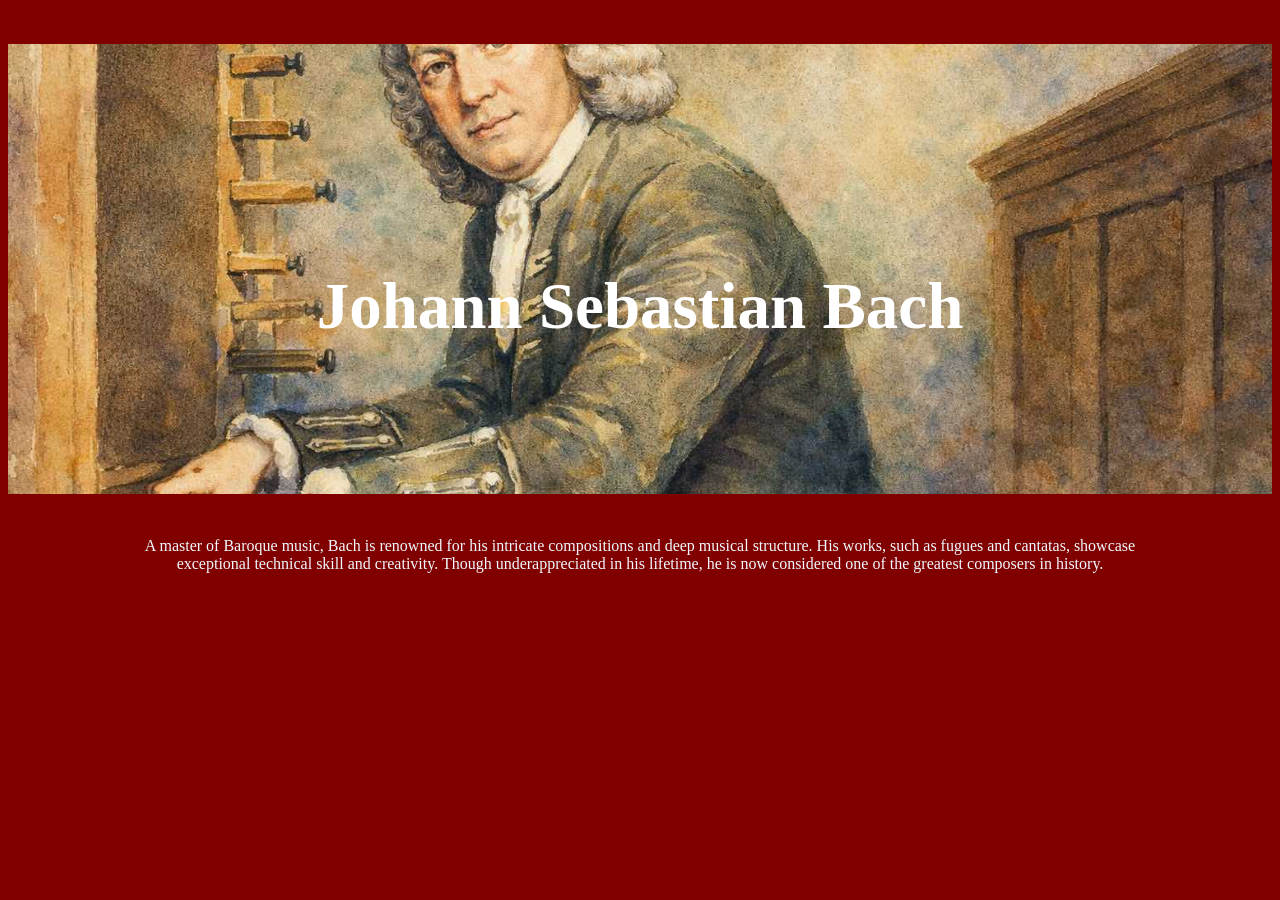
==== Johann-Sebastian-Bach.html @ b47b546a "Add files via upload" ====
<!DOCTYPE html>

<html>

<head>
<link rel="stylesheet" type="text/css" href="eco-fest-style.css">
<title> Eco Fest - Bach </title>


</head>

<body>

<div style="background-image: url('JohannSebastianBach.jpg'); background-size: cover; background-repeat: no-repeat;
background-position: center;">
	<h1>
	<br>
	<br>
	<br>
	Johann Sebastian Bach<br>
	<br>
	<br>
	</h1>
</div>

<p style="width: 1000px; margin: auto; text-align: center;">
A master of Baroque music, Bach is renowned for his intricate compositions and deep musical structure. His works, such as fugues and cantatas, showcase exceptional technical skill and creativity. Though underappreciated in his lifetime, he is now considered one of the greatest composers in history.
</p>

</body>

</html>
---- eco-fest-style.css ----
*{
	color: AliceBlue;
}

body {
  background-color: Maroon;
  color: black
}

h1 {
  color: White;
  text-align: center;
  font-size: 65px;
}

h2 {
	color: AliceBlue;
	text-align: center;
	font-size: 50px;
}

.JohannSebastianBach{
	text-align: center;
}

.WolfgangAmadeusMozart{
	text-align: center;
}

.LudwigVanBeethoven{
	text-align: center;
}

.JohannesBrahms{
	text-align: center;
}
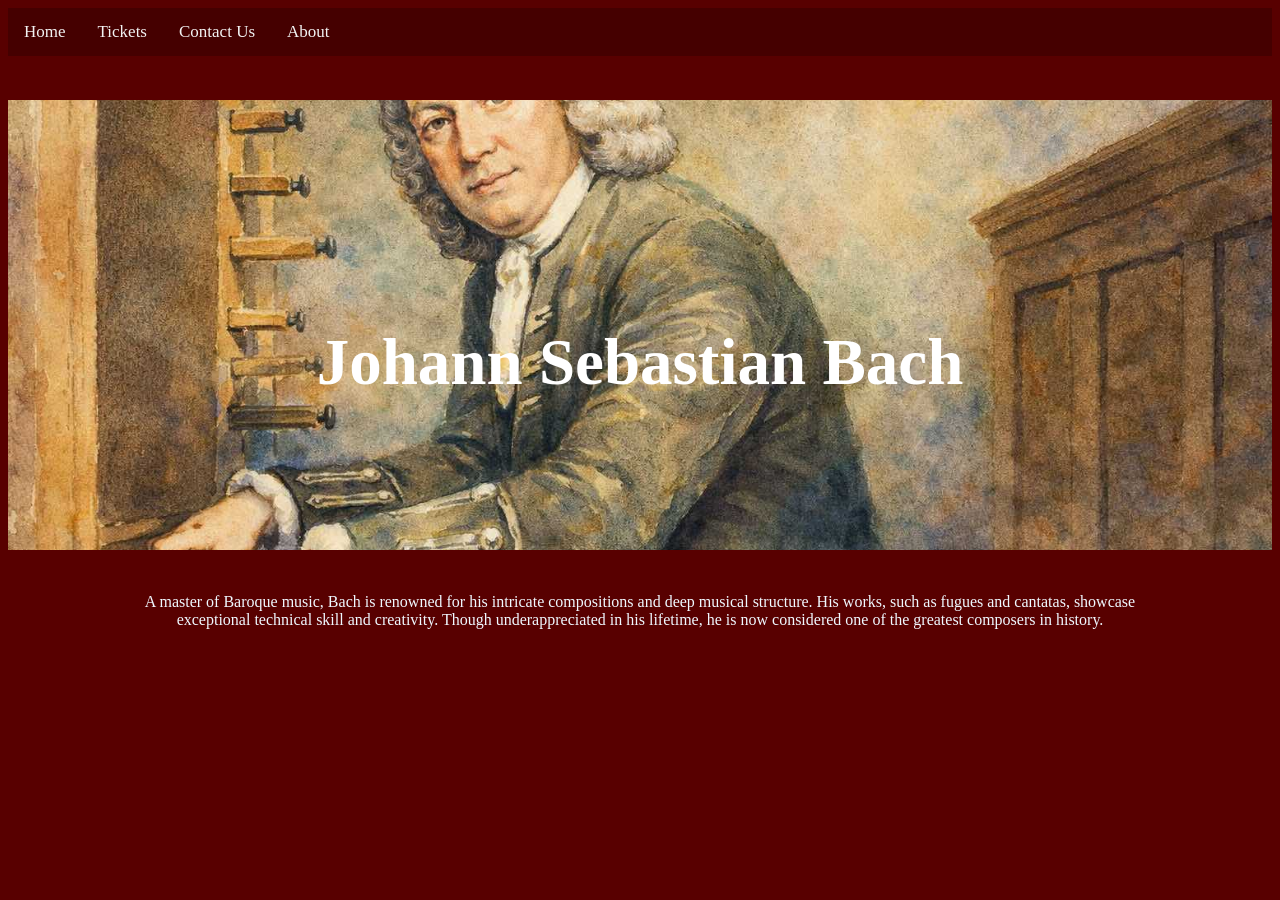
==== commit 25e010eb: "Add files via upload" ====
--- a/Johann-Sebastian-Bach.html
+++ b/Johann-Sebastian-Bach.html
@@ -10,6 +10,13 @@
 </head>
 
 <body>
+
+<div class="topnav">
+  <a href="main_page.html">Home</a>
+  <a href="tickets.html">Tickets</a>
+  <a href="contact.html">Contact Us</a>
+  <a href="about.html">About</a>
+</div>
 
 <div style="background-image: url('JohannSebastianBach.jpg'); background-size: cover; background-repeat: no-repeat;
 background-position: center;">
--- a/eco-fest-style.css
+++ b/eco-fest-style.css
@@ -1,10 +1,6 @@
-*{
-	color: AliceBlue;
-}
 
 body {
-  background-color: Maroon;
-  color: black
+  background-color: #580000;
 }
 
 h1 {
@@ -19,18 +15,152 @@
 	font-size: 50px;
 }
 
-.JohannSebastianBach{
-	text-align: center;
+h3 {
+	color: AliceBlue;
 }
 
-.WolfgangAmadeusMozart{
+h4 {
+	color: AliceBlue;
 	text-align: center;
+	font-size: 30px;
 }
 
-.LudwigVanBeethoven{
+h5 {
+	color: AliceBlue;
 	text-align: center;
+	font-size: 20px;
 }
 
-.JohannesBrahms{
+h6 {
+	color: AliceBlue;
 	text-align: center;
+	font-size: 15px
+	}
+
+p {
+	color: AliceBlue;
+	width: 300px
+}
+
+label {
+	color: AliceBlue
+}
+
+
+
+.split {
+	display: flex;
+	flex-direction: column;
+	justify-content: center;
+	align-items: center;
+	text-align: center;
+	width: 50%;
+	position: absolute;
+	z-index: 1;
+	top: 750px;
+	overflow-x: hidden;
+}
+
+.left {
+  left: 0;
+}
+
+.right {
+  right: 0;
+}
+
+
+.form {
+	position:absolute;
+	background-color: #000;
+	width: 100%;
+	margin: 1000px auto ;
+	align-items: center;
+	text-align: center;
+	padding: 20px;
+	overflow-x: hidden;
+}
+
+
+.footer {
+	position: absolute;
+	top: 2070px;
+	left: 0px;
+	width: 100%;
+	background-color: #000;
+	text-align: center;
+	padding: 10px;
+	margin: auto;
+	overflow-x: hidden;
+}
+
+
+.form_contact {
+	position:absolute;
+	background-color: #000;
+	width: 100%;
+	align-items: center;
+	text-align: center;
+	padding: 20px;
+	overflow-x: hidden;
+}
+
+
+.footer_contact {
+	position: absolute;
+	top: 1750px;
+	left: 0px;
+	width: 100%;
+	background-color: #000;
+	text-align: center;
+	padding: 10px;
+	margin: auto;
+	overflow-x: hidden;
+}
+
+
+.footer_about {
+	position: absolute;
+	top: 1200px;
+	left: 0px;
+	width: 100%;
+	background-color: #000;
+	text-align: center;
+	padding: 10px;
+	margin: auto;
+	overflow-x: hidden;
+}
+
+.topnav {
+  overflow: hidden;
+  background-color: #450000;
+}
+
+.topnav a {
+  float: left;
+  color: #f2f2f2;
+  text-align: center;
+  padding: 14px 16px;
+  text-decoration: none;
+  font-size: 17px;
+}
+
+.topnav a:hover {
+  background-color: #ddd;
+  color: black;
+}
+
+.topnav a.active {
+  background-color: #580000;
+  color: white;
+}
+
+
+.row {
+	display: flex;
+}
+
+.column {
+	flex: 33.33%;
+	padding: 0px;
 }
